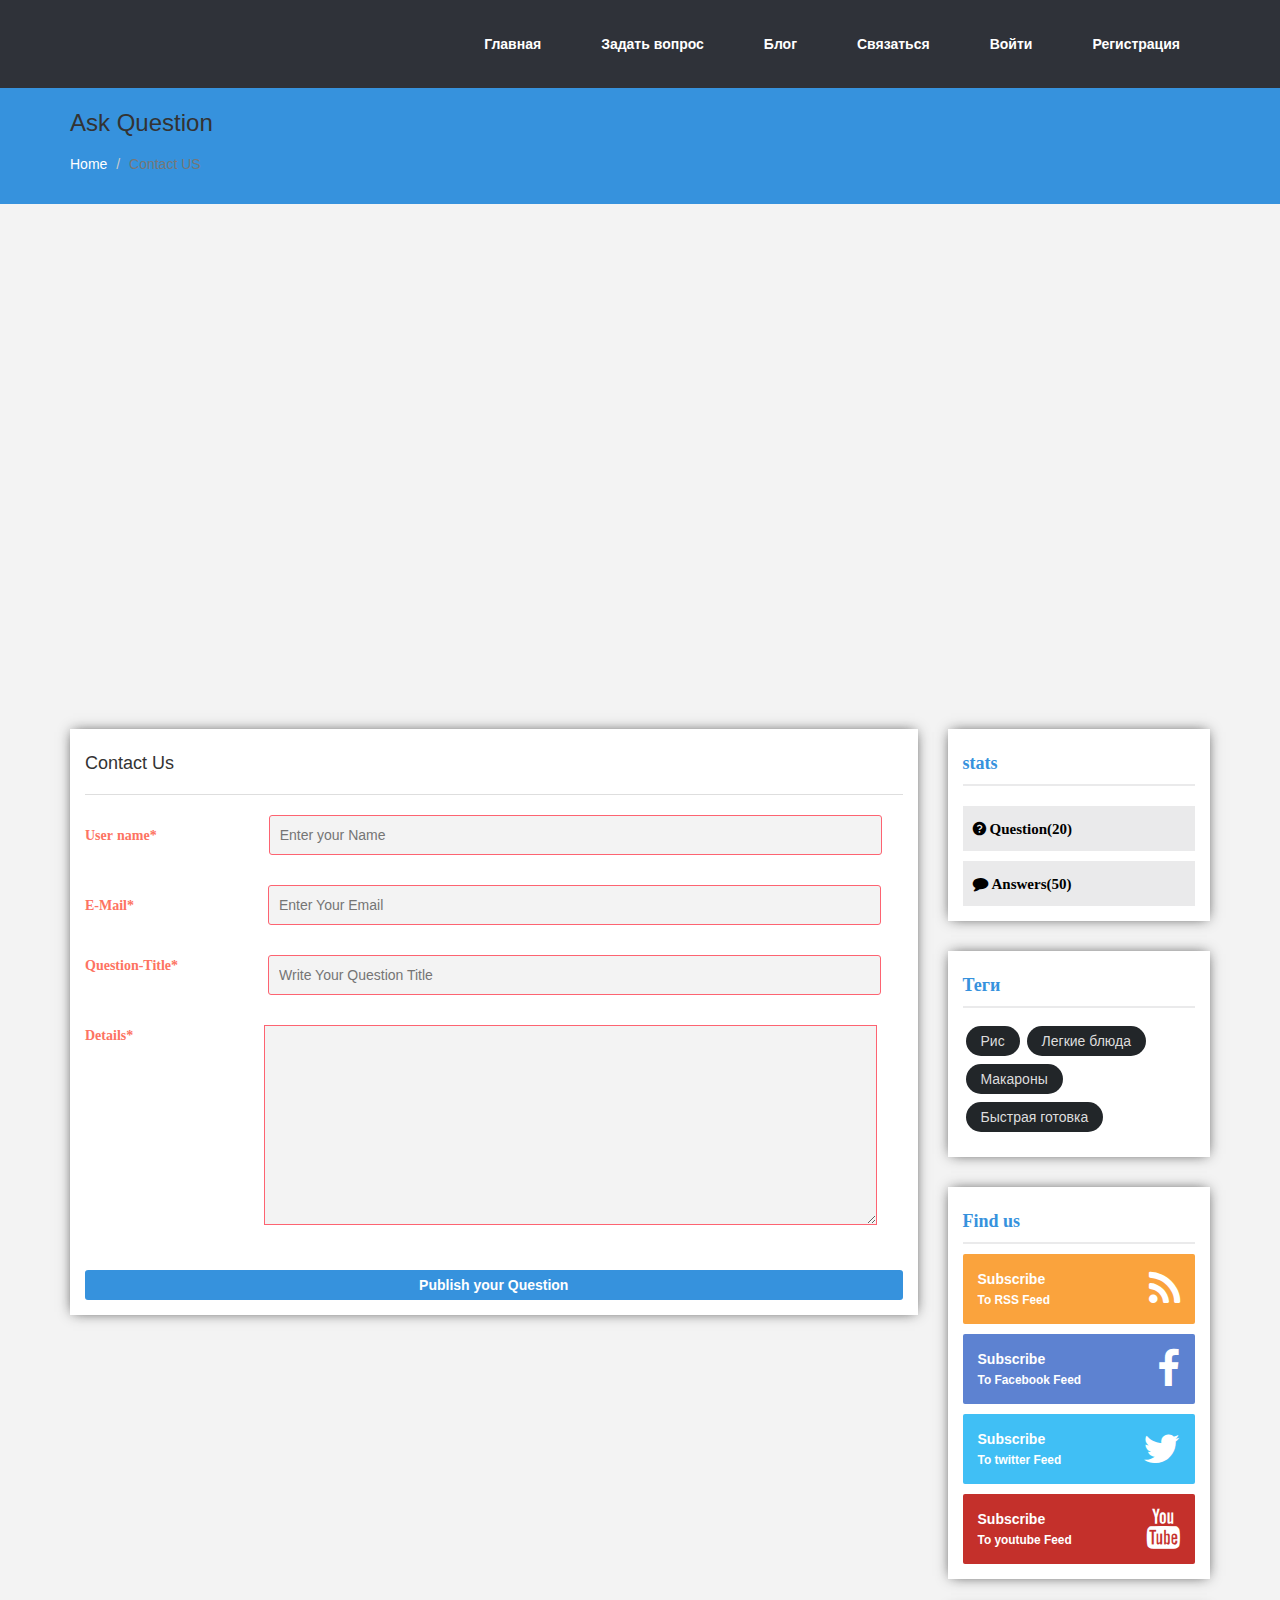
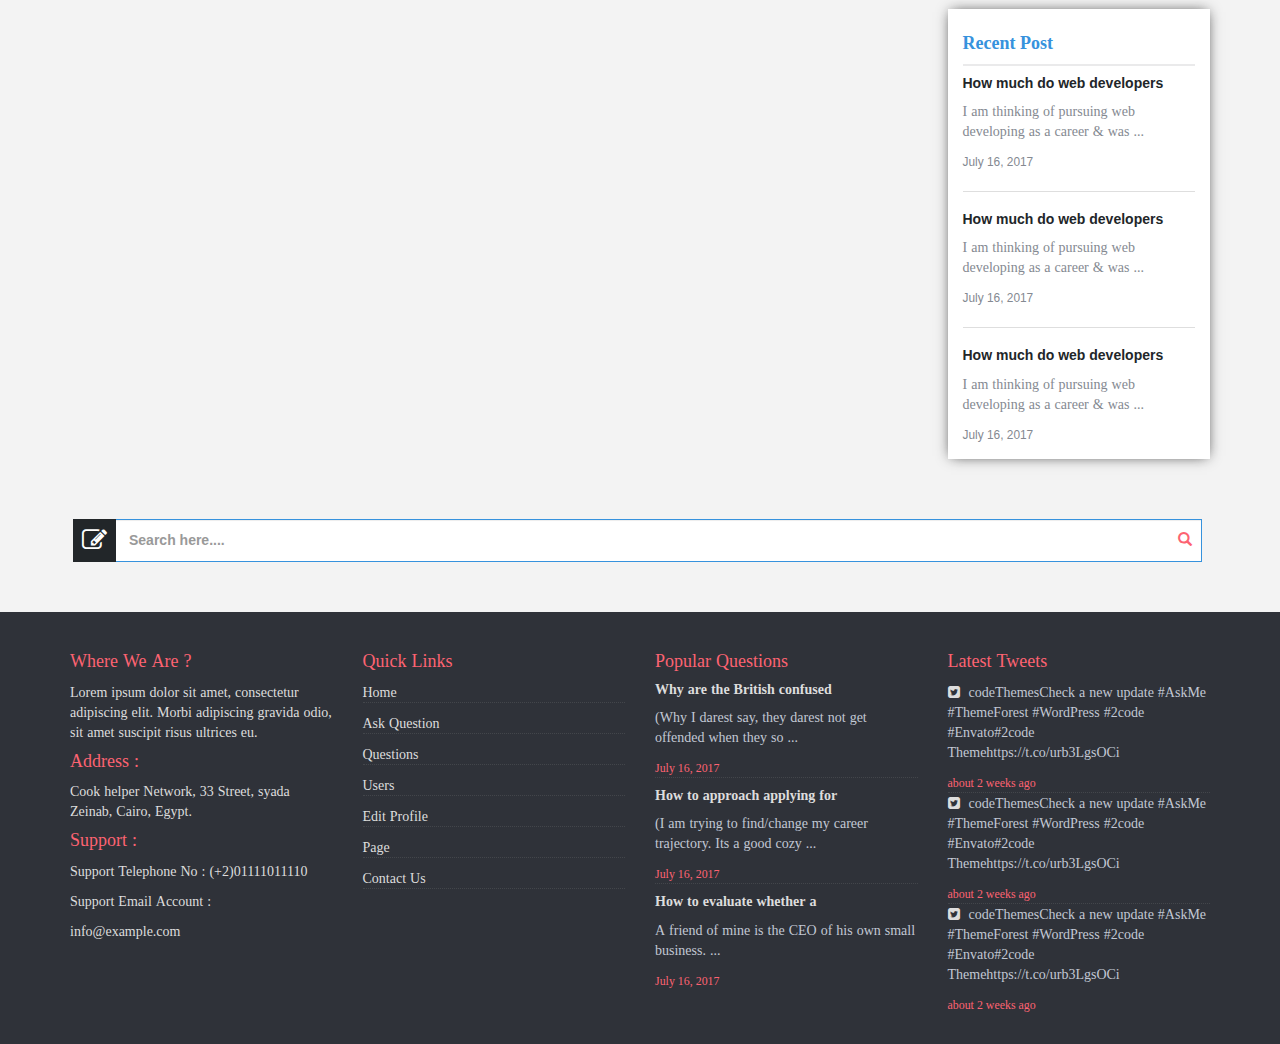
==== FORUM/contact_us.html @ 08457a4c "upload new forum" ====
<!DOCTYPE html>
<html lang="en">

<head>
    <meta charset="utf-8">
    <meta http-equiv="X-UA-Compatible" content="IE=edge">
    <meta name="viewport" content="width=device-width, initial-scale=1">
    <meta name="title" content="Ask online Form">
    <meta name="description" content="Форум Cook Helper">
    <meta name="keywords" content="Cook, help">
    <meta name="robots" content="index, nofollow">
    <meta http-equiv="Content-Type" content="text/html; charset=utf-8">
    <meta name="language" content="Russian">
    <link href="css/bootstrap.css" rel="stylesheet" type="text/css">
    <link href="css/style.css" rel="stylesheet" type="text/css">

    <link href="css/font-awesome.min.css" rel="stylesheet" type="text/css">
</head>

<body>

    <div class="top-menu-bottom932">
        <nav class="navbar navbar-default">
            <div class="container">

                <div class="collapse navbar-collapse" id="bs-example-navbar-collapse-1">
                    <ul class="nav navbar-nav"> </ul>
                    <ul class="nav navbar-nav navbar-right">
                        <li><a href="index.html">Главная</a></li>
                        <li><a href="ask_question.html">Задать вопрос</a></li>
                        <li><a href="blog.html">Блог</a></li>
                        <li><a href="contact_us.html">Связаться</a></li>
                        <li><a href="logIn.html">Войти</a></li>
                        <li><a href="signup.html">Регистрация</a></li>
                    </ul>
                </div>
                <!-- /.navbar-collapse -->
            </div>
            <!-- /.container-fluid -->
        </nav>
    </div>


    <section class="header-descriptin329">
        <div class="container">
            <h3>Ask Question</h3>
            <ol class="breadcrumb breadcrumb839">
                <li><a href="#">Home</a></li>
                <li class="active">Contact US</li>
            </ol>
        </div>
    </section>
    <section class="google-map390">
        <div class="container">
            <iframe
                src="https://www.google.com/maps/embed?pb=!1m18!1m12!1m3!1d3648.3606635504457!2d90.31952411441043!3d23.876826289853003!2m3!1f0!2f0!3f0!3m2!1i1024!2i768!4f13.1!3m3!1m2!1s0x3755c23e9a9dbe81%3A0x62af421e71601a5f!2sDaffodil+International+University+-+Permanent+Campus+Library!5e0!3m2!1sen!2sbd!4v1510023951587"
                width="100%" height="400" frameborder="0" style="border:0" allowfullscreen></iframe>
        </div>
    </section>
    <section class="main-content920">
        <div class="container">
            <div class="row">
                <div class="col-md-9">
                    <div class="ask-question-input-part032">
                        <h4>Contact Us</h4>
                        <hr>
                        <form>
                            <div class="username-part940">
                                <span class="form-description43">User name* </span><input type="text" name="fname"
                                    class="username029" placeholder="Enter your Name">
                            </div>
                            <div class="email-part320">
                                <span class="form-description442">E-Mail* </span><input type="text" name="fname"
                                    class="email30" placeholder="Enter Your Email">
                            </div>
                            <div class="question-title39">
                                <span class="form-description433">Question-Title* </span><input type="text" name="fname"
                                    class="question-ttile32" placeholder="Write Your Question Title">
                            </div>
                            <div class="question-title39">
                                <span class="form-description43313">Details* </span>
                                <textarea class="question-details3112"
                                    placeholder="Type the description thoroughly and in detail .">


                        </textarea>


                            </div>


                        </form>
                        <div class="publish-button2389">
                            <button type="button" class="publis1291">Publish your Question</button>
                        </div>

                    </div>


                </div>
                <!--                end of col-md-9 -->

                <!--           strart col-md-3 (side bar)-->
                <aside class="col-md-3 sidebar97239">
                    <div class="status-part3821">
                        <h4>stats</h4>

                        <a href="#"><i class="fa fa-question-circle" aria-hidden="true"> Question(20)</i></a>
                        <i class="fa fa-comment" aria-hidden="true"> Answers(50)</i>
                    </div>
                    <div class="categori-part329">
                        <h4>Теги</h4>
                        <ul>
                            <li><a href="#">Рис</a></li>
                            <li><a href="#">Легкие блюда</a></li>
                            <li><a href="#">Макароны</a></li>
                            <li><a href="#">Быстрая готовка</a></li>
                        </ul>
                    </div>
                    <!--             social part -->
                    <div class="social-part2189">
                        <h4>Find us</h4>
                        <li class="rss-one">
                            <a href="#" target="_blank">
                                <strong>
                                    <span>Subscribe</span>
                                    <i class="fa fa-rss" aria-hidden="true"></i>

                                    <br>
                                    <small>To RSS Feed</small>

                                </strong>
                            </a>
                        </li>
                        <li class="facebook-two">
                            <a href="#" target="_blank">
                                <strong>
                                    <span>Subscribe</span>
                                    <i class="fa fa-facebook" aria-hidden="true"></i>

                                    <br>
                                    <small>To Facebook Feed</small>

                                </strong>
                            </a>
                        </li>
                        <li class="twitter-three">
                            <a href="#" target="_blank">
                                <strong>
                                    <span>Subscribe</span>
                                    <i class="fa fa-twitter" aria-hidden="true"></i>

                                    <br>
                                    <small>To twitter Feed</small>

                                </strong>
                            </a>
                        </li>
                        <li class="youtube-four">
                            <a href="#" target="_blank">
                                <strong>
                                    <span>Subscribe</span>
                                    <i class="fa fa-youtube" aria-hidden="true"></i>

                                    <br>
                                    <small>To youtube Feed</small>

                                </strong>
                            </a>
                        </li>

                    </div>

                    <!--              login part-->

                    <!--              highest part-->

                    <!--          End tags part-->
                    <!--        start recent post  -->
                    <div class="recent-post3290">
                        <h4>Recent Post</h4>
                        <div class="post-details021">
                            <a href="#">
                                <h5>How much do web developers</h5>
                            </a>
                            <p>I am thinking of pursuing web developing as a career & was ...</p>
                            <small style="color: #848991">July 16, 2017</small>
                        </div>
                        <hr>
                        <div class="post-details021">
                            <a href="#">
                                <h5>How much do web developers</h5>
                            </a>
                            <p>I am thinking of pursuing web developing as a career & was ...</p>
                            <small style="color: #848991">July 16, 2017</small>
                        </div>
                        <hr>
                        <div class="post-details021">
                            <a href="#">
                                <h5>How much do web developers</h5>
                            </a>
                            <p>I am thinking of pursuing web developing as a career & was ...</p>
                            <small style="color: #848991">July 16, 2017</small>
                        </div>


                    </div>
                    <!--       end recent post    -->

                </aside>
            </div>
        </div>
    </section>

    <!--    footer -->
    <div class="footer-search">
        <div class="container">
            <div class="row">
                <div id="custom-search-input">
                    <div class="input-group col-md-12">
                        <i class="fa fa-pencil-square-o" aria-hidden="true"></i>
                        <input type="text" class="  search-query form-control user-control30"
                            placeholder="Search here...." />
                        <span class="input-group-btn">
                            <button class="btn btn-danger" type="button">
                                <span class=" glyphicon glyphicon-search"></span>
                            </button>
                        </span>
                    </div>
                </div>
            </div>
        </div>
    </div>

    <section class="footer-part">
        <div class="container">
            <div class="row">

                <div class="col-md-3">
                    <div class="info-part-one320">
                        <h4>Where We Are ?</h4>
                        <p>Lorem ipsum dolor sit amet, consectetur adipiscing elit. Morbi adipiscing gravida odio, sit
                            amet suscipit risus ultrices eu.</p>
                        <h4>Address :</h4>
                        <p>Cook helper Network, 33 Street, syada<br> Zeinab, Cairo, Egypt.</p>
                        <h4>Support :</h4>
                        <p>Support Telephone No : (+2)01111011110</p>
                        <p>Support Email Account : </p>
                        <p>info@example.com</p>
                    </div>
                </div>
                <div class="col-md-3">
                    <div class="info-part-two320">
                        <h4>Quick Links</h4>
                        <a href="#">
                            <p>Home</p>
                        </a>
                        <a href="#">
                            <p>Ask Question</p>
                        </a>
                        <a href="#">
                            <p>Questions</p>
                        </a>
                        <a href="#">
                            <p>Users</p>
                        </a>
                        <a href="#">
                            <p>Edit Profile</p>
                        </a>
                        <a href="#">
                            <p>Page</p>
                        </a>
                        <a href="#">
                            <p>Contact Us</p>
                        </a>
                    </div>
                </div>
                <div class="col-md-3">
                    <div class="info-part-three320">
                        <h4>Popular Questions</h4>
                        <div class="news-info209">

                            <h5>Why are the British confused</h5>
                            <p>(Why I darest say, they darest not get offended when they so ...</p>
                            <small>July 16, 2017</small>
                        </div>
                        <div class="news-info209">
                            <h5>How to approach applying for</h5>
                            <p>(I am trying to find/change my career trajectory. Its a good cozy ...</p>
                            <small>July 16, 2017</small>
                        </div>
                        <div class="news-info209">
                            <h5>How to evaluate whether a</h5>
                            <p>A friend of mine is the CEO of his own small business. ...</p>
                            <small>July 16, 2017</small>
                        </div>

                    </div>
                </div>
                <div class="col-md-3">
                    <div class="info-part-four320">
                        <h4>Latest Tweets</h4>
                        <div class="tweet-details29">
                            <p><i class="fa fa-twitter-square" aria-hidden="true"></i><a href="#"> codeThemesCheck a new
                                    update #AskMe #ThemeForest #WordPress #2code #Envato#2code
                                    Themehttps://t.co/urb3LgsOCi</a></p>
                            <small>about 2 weeks ago</small>
                        </div>
                        <div class="tweet-details29">
                            <p><i class="fa fa-twitter-square" aria-hidden="true"></i><a href="#"> codeThemesCheck a new
                                    update #AskMe #ThemeForest #WordPress #2code #Envato#2code
                                    Themehttps://t.co/urb3LgsOCi</a></p>
                            <small>about 2 weeks ago</small>
                        </div>
                        <div class="tweet-details29">
                            <p><i class="fa fa-twitter-square" aria-hidden="true"></i><a href="#"> codeThemesCheck a new
                                    update #AskMe #ThemeForest #WordPress #2code #Envato#2code
                                    Themehttps://t.co/urb3LgsOCi</a></p>
                            <small>about 2 weeks ago</small>
                        </div>

                    </div>
                </div>
            </div>
        </div>
    </section>

    <script src="https://ajax.googleapis.com/ajax/libs/jquery/1.12.4/jquery.min.js"></script>
    <script src="js/jquery-3.1.1.min.js"></script>
    <script src="js/bootstrap.min.js"></script>
    <script src="js/npm.js"></script>
</body>

</html>
---- FORUM/css/style.css ----
@import url(https://fonts.googleapis.com/css?family=Open+Sans:300italic,400italic,600italic,700italic,400,300,600,700);

* {
    margin: 0;
    padding: 0;
}

a {
    text-decoration: none;

}

body {
    background-color: #F3F3F3;
}

hr {
    border: none;
    border-top: 1px solid #DEDEDE;
    background-color: #fff;
}

.mt-70 {
    margin-top: 70px;
}

.top-bar {
    background-color: #3692DD;
    padding: 1px;
}

.navbar-menu-left-side239 {
    margin: 13px 0;
    padding: 0;
}

.navbar-menu-left-side239 ul li {
    display: inline-block;
}

.navbar-menu-left-side239 ul li a {
    text-decoration: none;
    color: #fff;
    font-family: "FontAwesome";
}

.navbar-menu-left-side239 ul li a:hover {
    text-decoration: none;
    color: #000;
    font-family: "FontAwesome";
    -webkit-transition: .6s;
    -o-transition: .6s;
    transition: .6s;
}

.navbar-menu-left-side239 ul li a i {
    margin-right: 8px;
}

.navbar-menu-left-side239 .fa-envelope-o::after {
    content: "";
    color: #2f3239;
    float: left;
}

.navbar-menu-left-side239 .fa-headphones::after {
    content: "|";
    color: #2f3239;
    float: left;
    margin: 0px 10px;
}

.navbar-menu-left-side239 .fa-user::after {
    content: "|";
    color: #2f3239;
    float: left;
    margin: 0px 10px;
}

.navbar-serch-right-side {
    float: right;
}

.navbar-serch-right-side .form-control222 {
    display: block;
    width: 100%;
    height: 36px;
    padding: 6px 12px;
    font-size: 14px;
    line-height: 1.42857143;
    color: #222;
    background-color: #fff;
    background-image: none;
    border: none;
    border-radius: none;
    opacity: 1;
    -webkit-box-shadow: none;
    box-shadow: none;
    outline: none;
}

.navbar-serch-right-side .form-control222:focus {
    border-color: #3692DD;
    outline: 0;
    -webkit-box-shadow: none;
    box-shadow: none;
}

.input-group-btn:last-child>.btn,
.input-group-btn:last-child>.btn-group {
    z-index: 2;
    height: 36px;
    color: #fff;
}

.glyphicon {
    position: relative;
    top: 0px;
    display: inline-block;
    font-family: 'Glyphicons Halflings';
    font-style: normal;
    font-weight: normal;
    line-height: 1;
    -webkit-font-smoothing: antialiased;
    -moz-osx-font-smoothing: grayscale;
}

.navbar-serch-right-side .btn-default2913 {
    color: #333;
    background-color: #f55f4c;
    border-color: #f55f4c;
}

.navbar-serch-right-side .btn-default2913:hover {
    color: #fff;
    background-color: #3692DD;
    border-color: #3692DD;
    outline: none;
}

.navbar-serch-right-side .btn-default2913:focus,
.navbar-serch-right-side .btn-default2913.focus {
    color: #fff;
    background-color: #e26958;
    border-color: #e26958;
    outline: none;
}

.navbar-serch-right-side .btn-default2913:hover {
    color: #fff;
    background-color: #e26958;
    border-color: #e26958;
    outline: none;
}

.navbar-serch-right-side .btn-default2913:active,
.navbar-serch-right-side .btn-default2913.active,
.open>.dropdown-toggle.btn-default {
    color: #fff;
    background-color: #e26958;
    border-color: #e26958;
    outline: none;
}

.navbar-serch-right-side .btn-default2913:active:hover,
.navbar-serch-right-side .btn-default2913.active:hover,
.open>.dropdown-toggle.btn-default:hover,
.navbar-serch-right-side .btn-default2913:active:focus,
.navbar-serch-right-side .btn-default2913.active:focus,
.open>.dropdown-toggle.navbar-serch-right-side .btn-default2913:focus,
.navbar-serch-right-side .btn-default2913:active.focus,
.navbar-serch-right-side .btn-default2913.active.focus,
.open>.dropdown-toggle.navbar-serch-right-side .btn-default2913.focus {
    color: #fff;
    background-color: #e26958;
    border-color: #e26958;
    outline: none;
}

.btn-default:active,
.btn-default.active,
.open>.dropdown-toggle.btn-default {
    background-image: none;
    outline: none;
}


/*==========top-menu-bottom932===========*/



.navbar-default {
    background-color: #2f3239;
    border-color: #2f3239;
    padding: 20px;
}

.navbar-brand>img {
    display: block;
    margin-top: -20px;
}

.navbar-default .navbar-nav>li>a {
    color: #fff;
    padding: 8px 25px 8px 25px;
    margin: 5px 0px;
    border-radius: 3px;
    font-weight: bold;
    font-family: sans-serif;
}

.navbar-default .navbar-nav>li {
    margin: 0px 5px;
}

.navbar-default .navbar-nav>li>a:hover,
.navbar-default .navbar-nav>li>a:focus {
    color: #fff;
    background-color: #3692DD;
    border-radius: 3px;
    padding: 8px 25px 8px 25px;
}

.navbar-default .navbar-nav>.active>a,
.navbar-default .navbar-nav>.active>a:hover,
.navbar-default .navbar-nav>.active>a:focus {
    color: #fff;
    background-color: #3692DD;
}

.navbar-default .navbar-nav>.open>a,
.navbar-default .navbar-nav>.open>a:hover,
.navbar-default .navbar-nav>.open>a:focus {
    color: #fff;
    background-color: #3692DD;
}

.dropdown-menu>li>a:hover,
.dropdown-menu>li>a:focus {
    color: #fff;
    text-decoration: none;
    background-color: #2f3239 !important;
}

.dropdown-menu {
    position: absolute;
    top: 100%;
    left: 0;
    z-index: 1000;
    display: none;
    float: left;
    min-width: 230px;
    padding: 0px 0;
    margin: 2px 0 0;
    font-size: 14px;
    text-align: left;
    list-style: none;
    background-color: #fff;
    -webkit-background-clip: padding-box;
    background-clip: padding-box;
    border: none;
    border-radius: 3px !important;
    -webkit-box-shadow: 0 6px 12px rgba(0, 0, 0, .175);
    box-shadow: 0 6px 12px rgba(0, 0, 0, .175);
    margin-left: 30px;
}

.dropdown-menu>li>a {
    display: block;
    padding: 8px 20px;
    clear: both;
    font-weight: normal;
    line-height: 1.42857143;
    color: #333;
    white-space: nowrap;
    font-family: serif;
}

.welcome-part-one {
    background-color: #3692DD;
    padding-top: 51px;
    margin-top: -20px;
    padding-bottom: 35px;
}

.welcome-demop102 h2 {
    font-size: 25px;
    font-weight: bold;
    color: #fff;
    font-family: "FontAwesome";
}

.welcome-demop102 p {
    font-size: 15px;
    color: #fff;
    font-family: "FontAwesome";
    margin-top: 30px;
}

.button0239-item {
    margin-top: 50px;
}

.aboutus022 {
    padding: 8px 20px 8px 20px;
    background-color: #373B43;
    color: #fff;
    font-weight: bold;
    border: none;
    border-radius: 1px;
    outline: none;
}

.join92 {
    padding: 8px 20px 8px 20px;
    background-color: #373B43;
    color: #fff;
    font-weight: bold;
    border: none;
    margin-left: 25px;
    border-radius: 1px;
    outline: none;
}

.aboutus022:hover {
    background-color: #222;
}

.join92:hover {
    background-color: #222;
}


/*Cook helper*/

.form-style8292 {
    margin-top: 80px;
}

.input-group-addon:last-child {
    border-left: 0;
    background-color: #3692DD;
}

.input-group-addon:last-child:hover {
    border-left: 0;
    background-color: #222;
}

.form-control8392 {
    display: block;
    width: 100%;
    height: 43px;
    padding: 6px 12px;
    font-size: 14px;
    line-height: 1.42857143;
    color: #000;
    background-color: #fff;
    background-image: none;
    border: #3692DD;
    border-radius: none;
    -webkit-box-shadow: none;
    box-shadow: none;
}

.input-group-addon a {
    color: #fff;
    font-size: 15px;
    text-decoration: none;
    font-weight: bold;
}

.input-group-addon i {
    font-size: 20px;
}

.input-group-addon:first-child {
    border-right: 0;
    border: #3692DD;
    background-color: #222;
}

.input-group-addon {
    padding: 6px 12px;
    font-size: 14px;
    font-weight: normal;
    line-height: 1;
    color: #555;
    text-align: center;
    background-color: #eee;
    border: 1px solid #ccc;
    border-radius: 0px;
}


/*main content tab*/

#main {
    margin: 25px 0;
    background: #F3F3F3;
}

#content1 {
    display: none;
    padding: 20px 0 0;
    border-top: 1px solid #ddd;
}

#content2 {
    display: none;
    padding: 20px 0 0;
    border-top: 1px solid #ddd;
}

#content3 {
    display: none;
    padding: 20px 0 0;
    border-top: 1px solid #ddd;
}

#content4 {
    display: none;
    padding: 20px 0 0;
    border-top: 1px solid #ddd;
}

#content5 {
    display: none;
    padding: 20px 0 0;
    border-top: 1px solid #ddd;
}

#main>input {
    display: none;
}

#main>label {
    display: inline-block;
    margin: 0 0 -1px;
    padding: 13px 15px;
    font-weight: 600;
    text-align: center;
    color: #bbb;
    border: 1px solid transparent;
}

#main>label:before {
    font-family: fontawesome;
    font-weight: normal;
    margin-right: 10px;
}

#main>label[for*='1']:before {
    content: '\f1cb';
}

#main>label[for*='2']:before {
    content: '\f17d';
}

#main>label[for*='3']:before {
    content: '\f16b';
}

#main>label[for*='4']:before {
    content: '\f1a9';
}

#main>label[for*='5']:before {
    content: '\f1a9';
}

#main>label:hover {
    color: #888;
    cursor: pointer;
}

#main>input:checked+label {
    color: #555;
    border: 1px solid #3692DD;
    border-top: 2px solid #3692DD;
    border-bottom: 1px solid #3692DD;
    background-color: #3692DD;
}

#tab1:checked~#content1,
#tab2:checked~#content2,
#tab3:checked~#content3,
#tab4:checked~#content4,
#tab5:checked~#content5 {
    display: block;
}

.question-type2033 {
    background-color: #fff;
    margin-bottom: 20px;
    padding: 20px;
    -webkit-box-shadow: 0px 0px 13px -3px #777;
    box-shadow: 0px 0px 13px -3px #777;
}


.left-user12923-repeat {
    margin-top: 18px;
}

.left-user12923 .fa-check {
    font-size: 40px;
    margin-top: 10px;
    padding-left: 5px;
    color: green;
}

.left-user12923 .fa-times {
    font-size: 40px;
    margin-top: 10px;
    padding-left: 5px;
    color: red;
}

.left-user12923 img {
    height: 50px;
    width: 50px;
    border-radius: 50%;
}

#que-hedder2983 h3 {
    text-decoration: none;
    color: #222629;
}

#que-hedder2983 h3:hover {
    text-decoration: none;
    color: #3692DD;
}

#que-hedder2983 a {
    text-decoration: none;
    color: #222629;
}

#que-hedder2983 a:hover {
    text-decoration: none;
    color: #3692DD;
}

.ques-details10018 {
    margin-top: 10px;
    overflow: hidden;
    -o-text-overflow: ellipsis;
    text-overflow: ellipsis;
    display: -webkit-box;
    -webkit-line-clamp: 3;
    -webkit-box-orient: vertical;
}

.q-type238 {
    margin-top: 23px;
    background-color: #3692DD;
    font-size: 10px;
    padding: 5px 10px 5px 10px;
    border: none;
    color: #fff;
    border-radius: 15px;
}


.q-type23 {
    margin-top: 23px;
    background-color: #3692DD;
    font-size: 10px;
    padding: 5px 10px 5px 10px;
    border: none;
    color: #fff;
    border-radius: 15px;
}

.button-ques2973:hover {
    background-color: #222629;
}


.ques-details10018 p {
    margin-top: 10px;
    font-family: fontawesome;
}

.ques-icon-info3293 {
    font-size: 13px;
    font-weight: bold;

}

.ques-icon-info3293 i {
    margin: 0 10px 0px 0px;
}

.ques-icon-info3293 .fa-check {
    color: green;
}

.ques-icon-info3293 .fa-star {
    color: #DFAA63;
}

.ques-icon-info3293 .fa-folder {
    color: #222629;
}

.ques-icon-info3293 .fa-folder:hover {
    color: #3692DD;
}

.ques-icon-info3293 .fa-clock-o {
    color: #222629;
}

.ques-icon-info3293 .fa-comment {
    color: #222629;
}

.ques-icon-info3293 .fa-comment:hover {
    color: #3692DD;
}

.ques-icon-info3293 .fa-user-circle-o {
    color: #222629;
}

.ques-icon-info3293 .fa-question-circle-o {
    color: #222629;
}

.ques-icon-info3293 .fa-bug {
    color: #222629;
}

.ques-icon-info3293 .check-color329 {
    color: blue;
}

.two-part3280 {
    margin-top: 30px;
}


/*blog part*/

.blog--top-part2892 {
    margin-top: 40px;
}

.blog-part3903 {
    margin-top: 30px;
    background-color: #ffffff;
    padding: 15px;
    -webkit-box-shadow: 0px 0px 13px -3px;
    box-shadow: 0px 0px 13px -3px;
}

.blog-details3902 h3 {
    font-size: 20px;
    color: #3692DD;
}

.blog-details3902 i {
    font-size: 20px;
    padding-top: 10px;
}

.ques-icon-info2933 i {
    font-size: 13px;
    padding-right: 10px;
    color: #222629;
}

.blog-part3903 p {
    margin-top: 20px;
    font-size: 13px;
    color: #848991;
    font-family: fontawesome;
}

.continue-deatils738 {
    text-align: right;
}

.continue-deatils738 a {
    background-color: #3692DD;
    padding: 5px;
    font-size: 13px;
    color: #fff;
}

.continue-deatils738 i {
    font-size: 13px;
}

@media screen and (max-width: 650px) {
    #main>label {
        font-size: 0;
    }

    #main>label:before {
        margin: 0;
        font-size: 18px;
    }
}

@media screen and (max-width: 400px) {
    #main>label {
        padding: 15px;
    }
}


/*side bar*/

.sidebar97239 {
    margin-top: 70px;
}

.status-part3821 {
    background-color: #fff;
    padding: 15px;
    -webkit-box-shadow: 0px 0px 13px -3px;
    box-shadow: 0px 0px 13px -3px;
}

.status-part3821 h4 {
    color: #3692DD;
    font-weight: bold;
    font-family: serif;
    border-bottom: 2px solid #eaeaeb;
    padding-bottom: 10px;
}


/*categori part*/

.categori-part329 {
    background-color: #fff;
    padding: 15px;
    -webkit-box-shadow: 0px 0px 13px -3px;
    box-shadow: 0px 0px 13px -3px;
    margin-top: 30px;
}

.categori-part329 h4 {
    color: #3692DD;
    font-weight: bold;
    font-family: serif;
    border-bottom: 2px solid #eaeaeb;
    padding-bottom: 10px;
}

.categori-part329 ul li {
    list-style: none;
    display: inline-block;
    padding-top: 8px;
    padding-left: 3px;
}

.categori-part329 ul li a {
    list-style: none;
    display: inline-block;
    background-color: #222629;
    padding: 5px 15px;
    border-radius: 15px;
    text-decoration: none;
    color: #ddd;
}

.categori-part329 ul li a:hover {
    list-style: none;
    display: inline-block;
    background-color: #fd6372;
    padding: 5px 15px;
    border-radius: 15px;
    text-decoration: none;
    color: #ddd;
    -webkit-transition: .5s;
    -o-transition: .5s;
    transition: .5s;
}

.status-part3821 i {
    background-color: #EAEAEB;
    padding: 15px 123px 15px 10px;
    font-size: 15px;
    color: black;
    font-weight: bold;
    margin-top: 10px;
}


/*social part*/

.social-part2189 {
    background-color: #fff;
    padding: 15px;
    margin-top: 30px;
    -webkit-box-shadow: 0px 0px 13px -3px;
    box-shadow: 0px 0px 13px -3px;
}

.social-part2189 h4 {
    color: #3692DD;
    font-weight: bold;
    font-family: serif;
    border-bottom: 2px solid #eaeaeb;
    padding-bottom: 10px;
}

.social-part2189 li {
    list-style: none;
}

.rss-one {
    background-color: #faa33d;
    padding: 15px;
    border-radius: 2px;
}

.rss-one:hover {
    background-color: #222629;
    padding: 15px;
    -webkit-transition: .6s;
    -o-transition: .6s;
    transition: .6s;
}

.rss-one i {
    float: right;
    font-size: 40px;
}

.rss-one a {
    text-decoration: none;
    color: #fff;
}


/*facebook*/

.facebook-two {
    background-color: #5d82d1;
    padding: 15px;
    border-radius: 2px;
    margin-top: 10px;
}

.facebook-two:hover {
    background-color: #222629;
    padding: 15px;
    -webkit-transition: .6s;
    -o-transition: .6s;
    transition: .6s;
}

.facebook-two i {
    float: right;
    font-size: 40px;
}

.facebook-two a {
    text-decoration: none;
    color: #fff;
}


/*twitter*/

.twitter-three {
    background-color: #40bff5;
    padding: 15px;
    border-radius: 2px;
    margin-top: 10px;
}

.twitter-three:hover {
    background-color: #222629;
    padding: 15px;
    -webkit-transition: .6s;
    -o-transition: .6s;
    transition: .6s;
}

.twitter-three i {
    float: right;
    font-size: 40px;
}

.twitter-three a {
    text-decoration: none;
    color: #fff;
}


/*youtube*/

.youtube-four {
    background-color: #c4302b;
    padding: 15px;
    border-radius: 2px;
    margin-top: 10px;
}

.youtube-four:hover {
    background-color: #222629;
    padding: 15px;
    -webkit-transition: .6s;
    -o-transition: .6s;
    transition: .6s;
}

.youtube-four i {
    float: right;
    font-size: 40px;
}

.youtube-four a {
    text-decoration: none;
    color: #fff;
}


/*login part*/


/*username*/

.login-part2389 {
    background-color: #fff;
    padding: 15px;
    margin-top: 30px;
    -webkit-box-shadow: 0px 0px 13px -3px;
    box-shadow: 0px 0px 13px -3px;
}

.login-part2389 h4 {
    color: #3692DD;
    font-weight: bold;
    font-family: serif;
    border-bottom: 2px solid #eaeaeb;
    padding-bottom: 10px;
}

.login-part2389 .fa-user {
    margin-left: 10px;
    position: absolute;
    z-index: 9999;
    margin-top: 6px;
    font-size: 25px;
    color: #3692DD;
}

.login-part2389 .namein309 {
    position: relative;
    z-index: 1;
    padding-left: 30px;
    height: 40px;
    width: 235px;
    border: 1px solid #3692DD;
    outline: none;
    background: rgba(255, 115, 97, 0.20);
    color: #000;
    font-weight: bold;
}


/*password login*/

.input-group300 {
    margin-top: 10px;
}

.login-part2389 .fa-lock {
    margin-left: 10px;
    position: absolute;
    z-index: 9999;
    margin-top: 6px;
    font-size: 25px;
    color: #3692DD;
}

.login-part2389 .passin309 {
    position: relative;
    z-index: 1;
    padding-left: 30px;
    height: 40px;
    width: 235px;
    border: 1px solid #3692DD;
    outline: none;
    background: rgba(255, 115, 97, 0.20);
    color: #000;
    font-weight: bold;
}

.userlogin320 {
    margin-top: 15px;
    height: 35px;
    width: 235px;
    text-align: center;
    background-color: #3692DD;
    border: none;
    font-weight: bold;
    color: #fff;
    border-radius: 2px;
}

.userlogin320:hover {
    margin-top: 15px;
    height: 35px;
    width: 235px;
    text-align: center;
    background-color: #222629;
    border: none;
    font-weight: bold;
    color: #fff;
    -webkit-transition: .6s;
    -o-transition: .6s;
    transition: .6s;
    border-radius: 2px;
}

.rememberme {
    margin-top: 10px;
}

.rememberme label {
    margin: 0;
    display: inline;
    font-size: 13px;
    color: #3692DD;
}

.rememberme a {
    text-decoration: none;
}

.resbutton3892 {
    color: #222629;
    float: right;
    font-size: 12px;
}

.resbutton3892:hover {
    color: #3692DD;
    float: right;
    font-size: 12px;
}


/*highest points*/

.highest-part302 {
    background-color: #fff;
    padding: 15px;
    margin-top: 30px;
    -webkit-box-shadow: 0px 0px 13px -3px;
    box-shadow: 0px 0px 13px -3px;
}

.highest-part302 h4 {
    color: #3692DD;
    font-weight: bold;
    font-family: serif;
    border-bottom: 2px solid #eaeaeb;
    padding-bottom: 10px;
}

.left-user3898 {
    position: relative;
}

.left-user3898 img {
    height: 50px;
    width: 50px;
    border-radius: 50%;
    border: 1px solid #dedede;
}

.imag-overlay39 {
    position: absolute;
    height: 50px;
    width: 50px;
    left: 0;
    right: 0;
    top: 0;
    bottom: 0;
    opacity: 0;
    -webkit-transition: .5s ease;
    -o-transition: .5s ease;
    transition: .5s ease;
    background-color: #3692DD;
    border-radius: 50%;
}

.imag-overlay39 {
    padding-left: 20px;
    padding-top: 15px;
}

.imag-overlay39 a {
    color: #ffffff;
}

.left-user3898:hover .imag-overlay39 {
    opacity: 1;
}

.left-user3898 {
    float: left;
    margin-right: 30px;
}

.designetion439 {
    padding: 3px;
    background-color: #DD9933;
    color: #fff;
    font-family: fontawesome;
    border-radius: 2px;
}

.points-details938 p {
    font-family: fontawesome;
}

.points-details938 h5 {
    color: #fd7362;
    font-weight: bold;
    text-decoration: none;
}

.points-details938 a {
    text-decoration: none;
    color: #fff;
}


/*----start tags part----*/

.tags-part2398 {
    background-color: #fff;
    padding: 15px;
    margin-top: 30px;
    -webkit-box-shadow: 0px 0px 13px -3px;
    box-shadow: 0px 0px 13px -3px;
}

.tags-part2398 h4 {
    color: #3692DD;
    font-weight: bold;
    font-family: serif;
    border-bottom: 2px solid #eaeaeb;
    padding-bottom: 10px;
}

.tags-part2398 ul li {
    list-style: none;
    display: inline-block;
    padding-left: 3px;
    padding-top: 8px;
}

.tags-part2398 ul li a {
    background-color: #222629;
    padding: 5px 15px;
    border-radius: 15px;
    font-family: fontawesome;
    text-decoration: none;
    color: #dddddd;
}

.tags-part2398 ul li a:hover {
    background-color: #fd7362;
    padding: 5px 15px;
    border-radius: 15px;
    font-family: fontawesome;
    text-decoration: none;
    color: #dddddd;
    -webkit-transition: .5s;
    -o-transition: .5s;
    transition: .5s;
}


/*======== recent post  ======*/

.recent-post3290 {
    background-color: #fff;
    padding: 15px;
    margin-top: 30px;
    -webkit-box-shadow: 0px 0px 13px -3px;
    box-shadow: 0px 0px 13px -3px;
}

.recent-post3290 h4 {
    color: #3692DD;
    font-weight: bold;
    font-family: serif;
    border-bottom: 2px solid #eaeaeb;
    padding-bottom: 10px;
}

.post-details021 a,
h5 {
    text-decoration: none;
    color: #222629;
    font-weight: bold;
}

.post-details021 a,
h5:hover {
    text-decoration: none;
    color: #fd7362;
}

.post-details021 p {
    font-family: fontawesome;
    color: #848991;
}


/*footer -top serch*/

.footer-search {
    margin-top: 50px;
    margin-bottom: 50px;
}

#custom-search-input {
    margin: 0px 0px 0px 18px;
    margin-top: 10px;
    padding: 0px;
}

#custom-search-input .search-query {
    padding-right: 3px;
    padding-right: 4px \9;
    padding-left: 55px;
    padding-left: 4px \9;
    margin-bottom: 0;
    outline: none;
    height: 43px;
    color: #222629;
    font-weight: bold;
    /* flow-from: fontawesome; */
}

#custom-search-input button {
    border: 0;
    background: none;
    padding: 2px 5px;
    margin-top: 2px;
    position: relative;
    left: -28px;
    margin-bottom: 0;
    color: #fd6372;
}

.search-query:focus+button {
    z-index: 3;
}

.footer-search .fa-pencil-square-o {
    position: absolute;
    margin-top: 0px;
    z-index: 9999;
    margin-left: 0px;
    font-size: 25px;
    background-color: #222629;
    padding: 9px;
    color: #fff;
}

.user-control30 {
    position: relative;
    z-index: 1;
    padding-left: 30px;
}

.footer-search .form-control {
    border-color: #3692DD;
}

.footer-search .form-control:focus {
    border-color: #3692DD;
    outline: 0;
    -webkit-box-shadow: none;
    box-shadow: none;
}


/*===========footer-part============*/

.footer-part {
    background-color: #2f3239;
    padding: 30px;
}

.info-part-one320 {
    color: #ddd;
    font-family: fontawesome;
}

.info-part-one320 h4 {
    color: #fd6372;
}

.info-part-two320 h4 {
    color: #fd6372;
    font-family: fontawesome;
}

.info-part-two320 a {
    text-decoration: none;
    color: #ddd;
    font-family: fontawesome;
}

.info-part-two320 a:hover {
    text-decoration: none;
    color: #fd6372;
    font-family: fontawesome;
}

.info-part-two320 p {
    text-decoration: none;
    border-bottom: 1px dotted #43464b;
}


/*
.info-part-two320 p:last-child{
      text-decoration: none;
    border-bottom: none;
   
}
*/

.last-child12892>p {
    border-bottom: none;
}

.info-part-three320 h4 {
    color: #fd6372;
    font-family: fontawesome;
}

.news-info209 {
    border-bottom: 1px dotted #43464b;
}

.news-info209:last-child {
    border-bottom: none;
}

.news-info209 h5 {
    color: #ddd;
    font-family: fontawesome;
}

.news-info209 h5:hover {
    color: #fd6372;
    font-family: fontawesome;
}

.news-info209 p {
    color: #c2c8d4;
    font-family: fontawesome;
}

.news-info209>small {
    color: #fd6372;
    font-family: fontawesome;
}

.info-part-four320 h4 {
    color: #fd6372;
    font-family: fontawesome;
}

.tweet-details29 {
    border-bottom: 1px dotted #43464b;
}

.tweet-details29:last-child {
    border-bottom: none;
}

.tweet-details29 i {
    color: #ddd;
    margin-right: 5px;
}

.tweet-details29 a {
    text-decoration: none;
    color: #c2c8d4;
    font-family: fontawesome;
}

.tweet-details29 a:hover {
    text-decoration: none;
    color: #fd6372;
    font-family: fontawesome;
}

.tweet-details29>small {
    color: #fd6372;
    font-family: fontawesome;
}

.footer-social {
    background-color: #222629;
    padding: 10px;
}

.footer-social p {
    color: #ddd;
    font-family: fontawesome;
}

.social-right2389 {
    float: right;
}

.social-right2389 a {
    display: inline-block;
    padding-top: 3px;
    padding-left: 8px;
    height: 30px;
    width: 30px;
    border: 1px solid #000;
    border-radius: 50%;
}

.social-right2389 i {
    color: #000;
}


/*Ask Question*/

.header-descriptin329 {
    padding: 2px;
    background-color: #3692DD;
    margin-top: -20px;
}

.breadcrumb839 {
    padding: 8px 15px;
    margin-bottom: 20px;
    list-style: none;
    background-color: transparent;
    border-radius: 4px;
    margin-left: -15px;
}

.breadcrumb839 a {
    color: #fff;
    text-decoration: none;
}

.ask-question-input-part032 {
    background-color: #FFFFFF;
    padding: 15px;
    margin-top: 70px;
    -webkit-box-shadow: 0px 0px 13px -3px;
    box-shadow: 0px 0px 13px -3px;
}

.username029 {
    width: 75%;
    height: 40px;
    background-color: #F3F3F3;
    border: none;
    outline: inherit;
    padding: 10px;
    border-radius: 3px;
    border: 1px solid #fd6371;
}



.form-description43 {
    margin-right: 108px;
    color: #fd7362;
    font-family: fontawesome;
    font-weight: bold;
}

.email-part320 {
    margin-top: 30px;
}

.email30 {
    width: 75%;
    height: 40px;
    background-color: #F3F3F3;
    border: none;
    outline: inherit;
    padding: 10px;
    border-radius: 3px;
    border: 1px solid #fd6371;
}

.form-description442 {
    margin-right: 130px;
    color: #fd7362;
    font-family: fontawesome;
    font-weight: bold;
}

.question-title39 {
    margin-top: 30px;
}

.question-ttile32 {
    width: 75%;
    height: 40px;
    background-color: #F3F3F3;
    border: none;
    outline: inherit;
    padding: 10px;
    border-radius: 3px;
    border: 1px solid #fd6371;
}

.form-description433 {
    margin-right: 90px;
    color: #fd7362;
    font-family: fontawesome;
    font-weight: bold;
}

.categori49 {
    margin-top: 30px;
}

.list-category53 {
    width: 100%;
    height: 40px;
    background-color: #F3F3F3;
    border: none;
    outline: inherit;
    padding: 10px;
    border-radius: 3px;
    border: 1px solid #fd6371;
}

.form-description4342 {
    margin-right: 90px;
    color: #fd7362;
    font-family: fontawesome;
    font-weight: bold;
}

.categori49>label {
    margin-right: 100px;
}

.form-description43305 {
    margin-right: 117px;
    color: #fd7362;
    font-family: fontawesome;
    font-weight: bold;
}

.form-description433 {
    float: left;
}

.form-description23993 {
    margin-right: 106px;
    color: #fd7362;
    font-family: fontawesome;
    font-weight: bold;
    float: left;
}

.button-group-addfile3239 {
    margin-top: 20px;
}

.question-ttile3217 {
    width: 60%;
    height: 200px;
    background-color: #F3F3F3;
    border: none;
    outline: inherit;
    padding: 10px;
    border-radius: 3px;
}

.question-details3112 {
    margin-top: 0px;
    margin-bottom: 0px;
    height: 200px;
    width: 75%;
    border: 1px solid #fd6371;
    background-color: #F3F3F3;
    outline: none;
}

.form-description43313 {
    margin-right: 131px;
    color: #fd7362;
    font-family: fontawesome;
    font-weight: bold;
    float: left;
}

.publish-button2389 {
    margin-top: 20px;
}

.publis1291 {
    padding: 5px 15px 5px 15px;
    width: 100%;
    color: #fff;
    background-color: #3692DD;
    border: none;
    border-radius: 3px;
    font-weight: bold;
    margin-top: 20px;
}

.publis1291:hover {
    padding: 5px 15px 5px 15px;
    width: 100%;
    color: #fff;
    background-color: #222629;
    border: none;
    border-radius: 3px;
    font-weight: bold;
}


/*3.post-details*/

.post-details {
    margin-top: 70px;
    background-color: #fff;
    padding: 15px;
    -webkit-box-shadow: 0px 0px 13px -3px;
    box-shadow: 0px 0px 13px -3px;
}

.post-que-rep-rihght320 {
    float: right;
    margin-top: 25px;
}

.post-que-rep-rihght320 a {
    text-decoration: none;
    background-color: #3692DD;
    padding: 5px;
    color: #fff;
    font-family: fontawesome;
    font-size: 12px;
}

.post-details-info1982 {
    margin-top: 30px;
    line-height: 1.5em;
    font-family: fontawesome;
}

.post-details-info1982 p {
    margin-bottom: 30px;
}

.r-clor10 {
    background-color: #fd6372;
}

.r-clor10:hover {
    background-color: #222629;
}

.post-footer29032 i {
    cursor: pointer;
    margin-right: 10px;
    font-size: 12px;
}

.l-side2023 {
    display: inline-block;
}

.l-side2023 .check2 {
    color: #318e08;
}

.l-side2023 .star2 {
    color: #dfaa63;
}

.l-side2023 .folder2 {
    color: #222629
}

.l-side2023 .folder2:hover {
    color: #fd6372;
}

.l-side2023 .clock2 {
    color: #222629;
}

.l-side2023 .commenting2 {
    color: #222629;
}

.l-side2023 .commenting2:hover {
    color: #fd6372;
}

.l-side2023 .user2 {
    color: #222629;
}

.tolltip-button {
    padding-left: 3px;
    border: none;
    background-color: #fff;
}

.l-rightside39 i {
    font-size: 12px;
}


/*
.l-rightside39 .thumbs-up2:hover{
 background-color: #338338;
    
}
.l-rightside39 .thumbs-down2:hover{
   background-color: #990707;
}
*/

.share-tags-page-content12092 {
    background-color: #fff;
    padding: 15px;
    margin-top: 20px;
    font-size: 12px;
    font-family: fontawesome;
    -webkit-box-shadow: 0px 0px 13px -3px;
    box-shadow: 0px 0px 13px -3px;
}

.l-share2093 {
    display: inline-block;
    color: #3692DD;
}

.R-tags309 {
    float: right;
    color: #3692DD;
}

.author-img202l {
    position: relative;
    float: left;
    background-color: #fff;
    height: 100px;
    width: 70px;
}

.author-img202l img {
    height: 50px;
    width: 50px;
    border-radius: 50%;
    border: 1px solid #dedede;
}

.au-image-overlay {
    position: absolute;
    height: 50px;
    width: 50px;
    left: 0;
    right: 0;
    top: 0;
    bottom: 0;
    opacity: 0;
    -webkit-transition: .5s ease;
    -o-transition: .5s ease;
    transition: .5s ease;
    background-color: #3692DD;
    border-radius: 50%;
}

.au-image-overlay {
    padding-top: 15px;
}

.au-image-overlay a {
    color: #ffffff;
}

.author-img202l:hover .au-image-overlay {
    opacity: 1;
}

.author-details8392 {
    background-color: #fff;
    padding: 40px;
    margin-top: 20px;
    font-family: fontawesome;
    -webkit-box-shadow: 0px 0px 13px -3px;
    box-shadow: 0px 0px 13px -3px;
}

.author-deatila04re h5 {
    margin-left: 30px;
    margin-top: -10px;
    font-weight: bold;
}

.related3948-question-part {
    background-color: #fff;
    padding: 20px;
    margin-top: 20px;
    -webkit-box-shadow: 0px 0px 13px -3px;
    box-shadow: 0px 0px 13px -3px;
}

.related3948-question-part a {
    text-decoration: none;
    color: #222629;
    font-family: fontawesome;
    font-weight: bold;
    font-size: 15px;
}

.related3948-question-part a:hover {
    text-decoration: none;
    color: #fd6372;
    font-family: fontawesome;
    font-weight: bold;
    font-size: 15px;
}


/** ====================
 * Lista of Comentarios
 =======================*/

.comment-list12993 {
    background-color: #fff;
    padding: 20px;
    margin-top: 20px;
    -webkit-box-shadow: 0px 0px 13px -3px;
    box-shadow: 0px 0px 13px -3px;
}

/* .comments-container {
    width: 768px;
} */

.comments-container h1 {
    font-size: 36px;
    color: #283035;
    font-weight: 400;
}

.comments-container h1 a {
    font-size: 18px;
    font-weight: 700;
}

.comments-list {
    margin-top: 30px;
    position: relative;
}


/**
 * Lineas / Detalles
 -----------------------*/

.comments-list:before {
    content: '';
    width: 2px;
    height: 100%;
    background: #c7cacb;
    position: absolute;
    left: 32px;
    top: 0;
}

.comments-list:after {
    content: '';
    position: absolute;
    background: #c7cacb;
    bottom: 0;
    left: 27px;
    width: 7px;
    height: 7px;
    border: 3px solid #dee1e3;
    border-radius: 50%;
}

.reply-list:before,
.reply-list:after {
    display: none;
}

.reply-list li:before {
    content: '';
    width: 60px;
    height: 2px;
    background: #c7cacb;
    position: absolute;
    top: 25px;
    left: -55px;
}

.comments-list li {
    margin-bottom: 15px;
    display: block;
    position: relative;
}

.comments-list li:after {
    content: '';
    display: block;
    clear: both;
    height: 0;
    width: 0;
}

.reply-list {
    padding-left: 88px;
    clear: both;
    margin-top: 15px;
}


/**
 * Avatar
 ---------------------------*/

.comments-list .comment-avatar {
    width: 65px;
    height: 65px;
    position: relative;
    z-index: 99;
    float: left;
    border: 3px solid #FFF;
    border-radius: 4px;
    -webkit-box-shadow: 0 1px 2px rgba(0, 0, 0, 0.2);
    box-shadow: 0 1px 2px rgba(0, 0, 0, 0.2);
    overflow: hidden;
}

.comments-list .comment-avatar img {
    width: 100%;
    height: 100%;
}

.reply-list .comment-avatar {
    width: 50px;
    height: 50px;
}

.comment-main-level:after {
    content: '';
    width: 0;
    height: 0;
    display: block;
    clear: both;
}



.comments-list .comment-box {
    width: 62%;
    float: left;
    position: relative;
    -webkit-box-shadow: 0 1px 1px rgba(0, 0, 0, 0.15);
    box-shadow: 0 1px 1px rgba(0, 0, 0, 0.15);
}

.comments-list .comment-box:before,
.comments-list .comment-box:after {
    content: '';
    height: 0;
    width: 0;
    position: absolute;
    display: block;
    border-width: 10px 12px 10px 0;
    border-style: solid;
    border-color: transparent #FCFCFC;
    top: 8px;
    left: -11px;
}

.comments-list .comment-box:before {
    border-width: 11px 13px 11px 0;
    border-color: transparent rgba(0, 0, 0, 0.05);
    left: -12px;
}

.reply-list .comment-box {
    width: 60%;
}

.comment-box .comment-head {
    background: #FCFCFC;
    padding: 10px 12px;
    border-bottom: 1px solid #E5E5E5;
    overflow: hidden;
    border-radius: 4px 4px 0 0;
}

.comment-box .comment-head i {
    float: right;
    margin-left: 14px;
    position: relative;
    top: 2px;
    color: #fd6372;
    cursor: pointer;
    -webkit-transition: color 0.3s ease;
    -o-transition: color 0.3s ease;
    transition: color 0.3s ease;
    display: none;
}

.comment-box .comment-head i:hover {
    color: #03658c;
}

.comment-box .comment-name {
    color: #283035;
    font-size: 14px;
    font-weight: 700;
    float: left;
    margin-right: 10px;
}

.comment-box .comment-name a {
    color: #283035;
    text-decoration: none;
    font-family: fontawesome;
}

.comment-box .comment-name a:hover {
    color: #fd6372;
    text-decoration: none;
}

.comment-box .comment-head span {
    float: left;
    color: #999;
    font-size: 13px;
    position: relative;
    top: 8px;
}

.comment-box .comment-content {
    font-family: fontawesome;
    background: #FFF;
    padding: 12px;
    font-size: 15px;
    color: #595959;
    border-radius: 0 0 4px 4px;
}

.comment-box .comment-name.by-author,
.comment-box .comment-name.by-author a {
    color: #222629;
    text-decoration: none;
    font-family: fontawesome;
}

.comment-box .comment-name.by-author,
.comment-box .comment-name.by-author a:hover {
    color: #fd6372;
    text-decoration: none;
}

.comment-box .comment-name.by-author:after {
    content: 'admin';
    background: #fd6372;
    color: #FFF;
    font-size: 12px;
    padding: 3px 5px;
    font-weight: 700;
    margin-left: 10px;
    border-radius: 3px;
    font-family: fontawesome;
}



/*============comment289-box===========*/


.input238-design {
    height: 40px;
    width: 100%;
    outline: none;
    padding: 10px;
    border: 1px solid #fd6372;
    color: #fd6372;
    font-weight: bold;
}

.comment-input219882 {
    margin-top: 30px;
    height: 203px;
    width: 100%;
    outline: none;
    border: 1px solid #fd6372;
    color: #3692DD;
    font-weight: bold;
    padding: 10px;
}

.pos393-submit {
    padding: 8px;
    width: 100%;
    margin-top: 20px;
    background-color: #3692DD;
    border: none;
    color: #fff;
    font-weight: bold;
    font-family: fontawesome;
    -webkit-transition: .5s;
    -o-transition: .5s;
    transition: .5s;
}

.pos393-submit:hover {
    padding: 8px;
    width: 100%;
    margin-top: 20px;
    background-color: #222629;
    border: none;
    -webkit-transition: .5s;
    -o-transition: .5s;
    transition: .5s;
}


/*==========contact us============*/

.google-map390 {
    margin-top: 50px;
}

.details2-239 {
    margin-top: 30px;
}


/*============user question===========*/

.user-profile328903 {
    margin-top: 70px;
}

.about-user2039 {
    padding: 20px;
    background-color: #fff;
    margin-bottom: 30px;
}

.badge229 a {
    text-decoration: none;
    color: #fff;
    margin-left: 20px;
    font-size: 10px;
    padding: 3px 10px 3px 10px;
    background-color: #DD9933;
    font-family: fontawesome;
    border-radius: 2px;
    display: inline-block;
}

.user-image293 img {
    height: 50px;
    width: 50px;
    border-radius: 50%;
    float: left;
}

.user-list10039 {
    margin-left: 80px;
    line-height: 2em;
}

.user-list10039 ul li {
    font-family: fontawesome;
    list-style: none;
}

.ul-list-user-left29 {
    float: left;
    margin-right: 80px;
}

.ul-list-user-right29 {
    padding-left: 20px;
}

.user-description303 {
    margin-top: 50px;
}

.user-description303 p {
    margin-bottom: 30px;
    color: #848991;
    font-family: fontawesome;
}

.user-description303 a {
    padding: 8px 20px 8px 20px;
    text-decoration: none;
    background-color: #3692DD;
    border-radius: 3px;
    color: #fff;
    font-weight: bold;
    font-family: fontawesome;
}

.user-social3903 {
    margin-top: 30px;
}

.user-social3903 a {
    background-color: #000;
}

.user-social3903 i {
    background-color: #000;
    height: 30px;
    width: 30px;
    padding: 8px;
    color: #fff;
}

.user-social3903 i:hover {
    background-color: #000;
    height: 30px;
    width: 30px;
    padding: 8px;
    color: #fff;
}

.user-social3903 .fa-facebook {
    background-color: #3B5998;
}

.user-social3903 .fa-twitter {
    background-color: #1DA1F2;
}

.user-social3903 .fa-linkedin {
    background-color: #0077B5;
}

.user-social3903 .fa-google-plus {
    background-color: #CE4538;
}

.user-social3903 .fa-pinterest-p {
    background-color: #BD081C;
}

.user-social3903 .fa-instagram {
    background-color: #E3425A;
}

.user-social3903 .fa-envelope-o {
    background-color: #222629;
}


/*============user-statas921=======*/

.user-statas921 {
    background-color: #fff;
    -webkit-box-shadow: 0px 0px 13px -3px;
    box-shadow: 0px 0px 13px -3px;
    margin-top: 30px;
}

.ul_list_ul_list-icon-ok281 {
    padding: 15px;
    display: inline-block;
}

.ul_list_ul_list-icon-ok281 ul {

    width: 100%;
}

.ul_list_ul_list-icon-ok281 ul li {
    list-style: none;
    padding: 12px;
    margin-top: 10px;
    background-color: #EAEAEB;
}

.ul_list_ul_list-icon-ok281 ul li a {
    text-decoration: none;
    color: #222629;
    font-family: fonawesome;

}


/*-======USER=======*/

.user-image2939303 {
    background-color: #fff;
    margin-right: 15px;
}

.user-image2939303 img {
    height: 50px;
    width: 50px;
    border-radius: 50%;

}

.user-description3903 p {
    font-family: fontawesome;
}

.user-description3903 a {
    font-family: fontawesome;
    text-decoration: none;
    color: #3692DD;
}

.badge229 a {
    color: #fff;
}

.category2781 {
    margin-top: 70px;
}
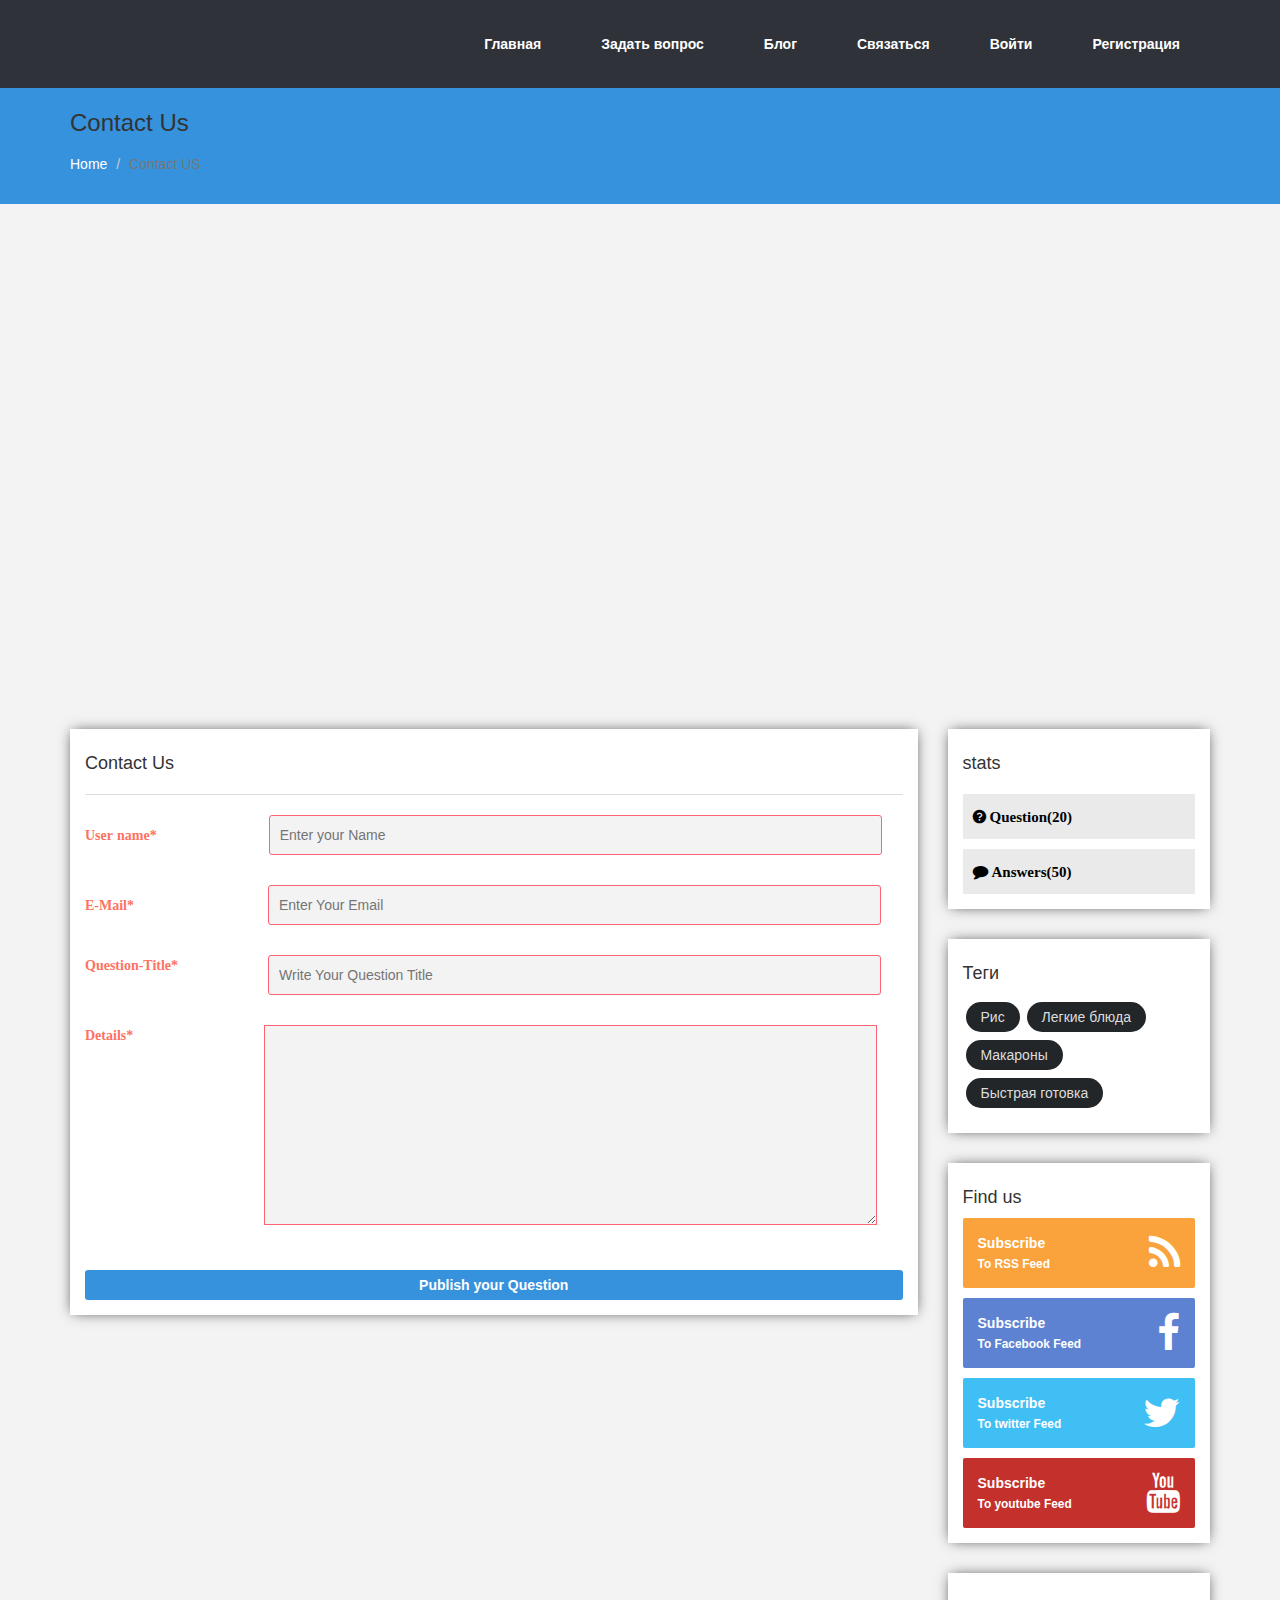
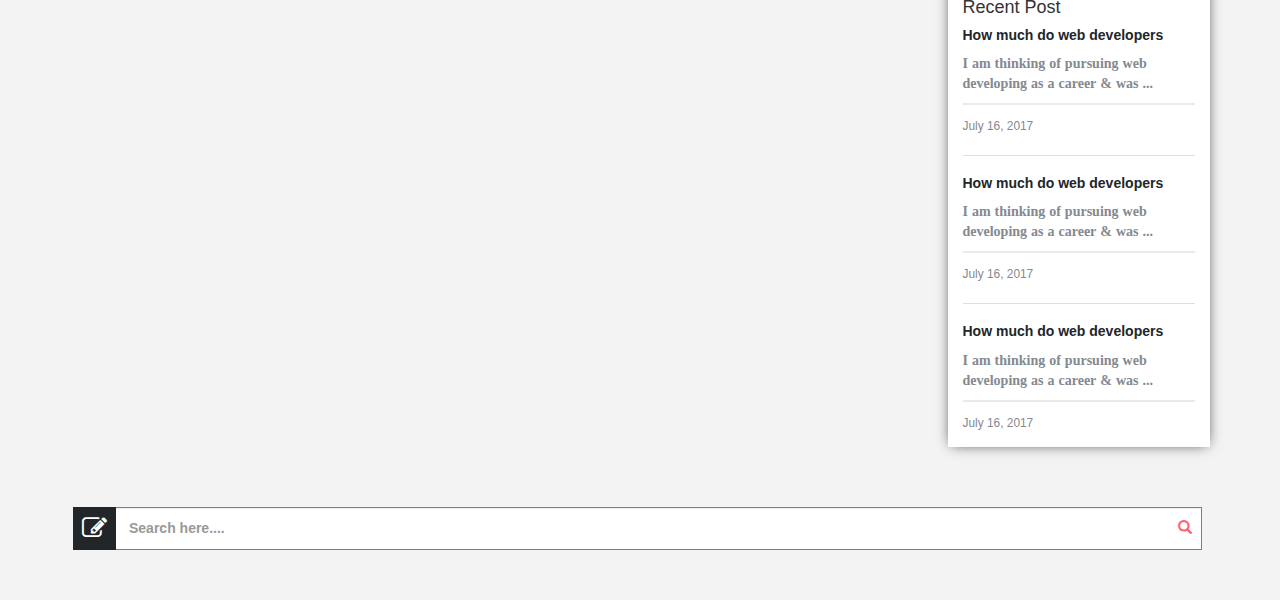
==== commit 94b7e924: "Add new forum" ====
--- a/FORUM/contact_us.html
+++ b/FORUM/contact_us.html
@@ -43,7 +43,7 @@
 
     <section class="header-descriptin329">
         <div class="container">
-            <h3>Ask Question</h3>
+            <h3>Contact Us</h3>
             <ol class="breadcrumb breadcrumb839">
                 <li><a href="#">Home</a></li>
                 <li class="active">Contact US</li>
@@ -232,98 +232,6 @@
         </div>
     </div>
 
-    <section class="footer-part">
-        <div class="container">
-            <div class="row">
-
-                <div class="col-md-3">
-                    <div class="info-part-one320">
-                        <h4>Where We Are ?</h4>
-                        <p>Lorem ipsum dolor sit amet, consectetur adipiscing elit. Morbi adipiscing gravida odio, sit
-                            amet suscipit risus ultrices eu.</p>
-                        <h4>Address :</h4>
-                        <p>Cook helper Network, 33 Street, syada<br> Zeinab, Cairo, Egypt.</p>
-                        <h4>Support :</h4>
-                        <p>Support Telephone No : (+2)01111011110</p>
-                        <p>Support Email Account : </p>
-                        <p>info@example.com</p>
-                    </div>
-                </div>
-                <div class="col-md-3">
-                    <div class="info-part-two320">
-                        <h4>Quick Links</h4>
-                        <a href="#">
-                            <p>Home</p>
-                        </a>
-                        <a href="#">
-                            <p>Ask Question</p>
-                        </a>
-                        <a href="#">
-                            <p>Questions</p>
-                        </a>
-                        <a href="#">
-                            <p>Users</p>
-                        </a>
-                        <a href="#">
-                            <p>Edit Profile</p>
-                        </a>
-                        <a href="#">
-                            <p>Page</p>
-                        </a>
-                        <a href="#">
-                            <p>Contact Us</p>
-                        </a>
-                    </div>
-                </div>
-                <div class="col-md-3">
-                    <div class="info-part-three320">
-                        <h4>Popular Questions</h4>
-                        <div class="news-info209">
-
-                            <h5>Why are the British confused</h5>
-                            <p>(Why I darest say, they darest not get offended when they so ...</p>
-                            <small>July 16, 2017</small>
-                        </div>
-                        <div class="news-info209">
-                            <h5>How to approach applying for</h5>
-                            <p>(I am trying to find/change my career trajectory. Its a good cozy ...</p>
-                            <small>July 16, 2017</small>
-                        </div>
-                        <div class="news-info209">
-                            <h5>How to evaluate whether a</h5>
-                            <p>A friend of mine is the CEO of his own small business. ...</p>
-                            <small>July 16, 2017</small>
-                        </div>
-
-                    </div>
-                </div>
-                <div class="col-md-3">
-                    <div class="info-part-four320">
-                        <h4>Latest Tweets</h4>
-                        <div class="tweet-details29">
-                            <p><i class="fa fa-twitter-square" aria-hidden="true"></i><a href="#"> codeThemesCheck a new
-                                    update #AskMe #ThemeForest #WordPress #2code #Envato#2code
-                                    Themehttps://t.co/urb3LgsOCi</a></p>
-                            <small>about 2 weeks ago</small>
-                        </div>
-                        <div class="tweet-details29">
-                            <p><i class="fa fa-twitter-square" aria-hidden="true"></i><a href="#"> codeThemesCheck a new
-                                    update #AskMe #ThemeForest #WordPress #2code #Envato#2code
-                                    Themehttps://t.co/urb3LgsOCi</a></p>
-                            <small>about 2 weeks ago</small>
-                        </div>
-                        <div class="tweet-details29">
-                            <p><i class="fa fa-twitter-square" aria-hidden="true"></i><a href="#"> codeThemesCheck a new
-                                    update #AskMe #ThemeForest #WordPress #2code #Envato#2code
-                                    Themehttps://t.co/urb3LgsOCi</a></p>
-                            <small>about 2 weeks ago</small>
-                        </div>
-
-                    </div>
-                </div>
-            </div>
-        </div>
-    </section>
 
     <script src="https://ajax.googleapis.com/ajax/libs/jquery/1.12.4/jquery.min.js"></script>
     <script src="js/jquery-3.1.1.min.js"></script>
--- a/FORUM/css/style.css
+++ b/FORUM/css/style.css
@@ -727,7 +727,7 @@
     box-shadow: 0px 0px 13px -3px;
 }
 
-.status-part3821 h4 {
+.status-part3821 p {
     color: #3692DD;
     font-weight: bold;
     font-family: serif;
@@ -746,7 +746,7 @@
     margin-top: 30px;
 }
 
-.categori-part329 h4 {
+.categori-part329 p {
     color: #3692DD;
     font-weight: bold;
     font-family: serif;
@@ -804,7 +804,7 @@
     box-shadow: 0px 0px 13px -3px;
 }
 
-.social-part2189 h4 {
+.social-part2189 p {
     color: #3692DD;
     font-weight: bold;
     font-family: serif;
@@ -1196,7 +1196,7 @@
     box-shadow: 0px 0px 13px -3px;
 }
 
-.recent-post3290 h4 {
+.recent-post3290 p {
     color: #3692DD;
     font-weight: bold;
     font-family: serif;
